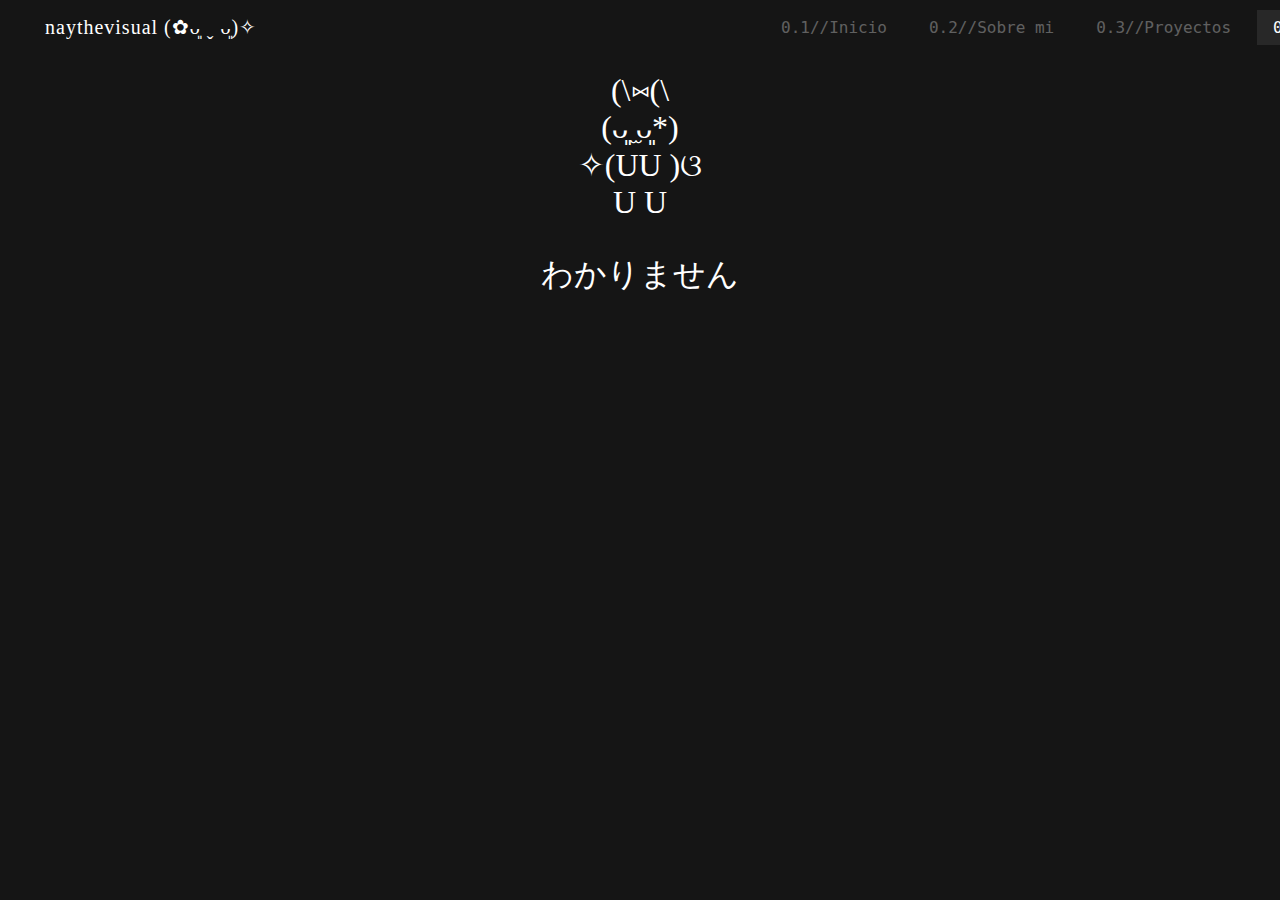
==== Contacto.html @ f7f5b7b3 "añadido contacto" ====
<!DOCTYPE html>
<html lang="es">
<head>
    <meta charset="UTF-8">
    <meta name="viewport" content="width=device-width, initial-scale=1.0">
    <title>Proyectos</title>
    <link rel="stylesheet" href="styles.css">
    <link rel="stylesheet" href="navbar.css">
</head>
<body>
    <!-- Incluir el encabezado de la página -->
    <header></header>

    
        <div class="contenedor-proyectos">
            <p class="proyectos">
                (\⑅(\   
            </p>

            <p class="xd">
                (ᴗ͈  ̫ᴗ͈*)        
            </p>   

            <p class="xdd">
                ✧(UU   )ଓ 
            </p>

            <p class="xddd">
                U U     
            </p>


            <p class="tamos">
                わかりません
            </p>
            

        </div>
        
    

    <!-- Incluir el pie de página -->
    <footer></footer>

    <!-- Incluir el script para cargar el navbar -->
    <script src="navbar.js"></script>
    <script src="footer.js"></script>
</body>
</html>
---- styles.css ----
body {

    font-family: "Roboto"; 
    font-size: 32px;
    font-style: normal;
    margin: 0px;
    background-color: #151515;
    color: #fff;
}


.contenedor1 {
    width: 700px;
    display: inline-block;
    margin-left: 40px;
    margin-top: 0px;
    margin-bottom: 0px;
    
}

.titulo-perfil {
    font-family: "Gilda Display", serif;
    font-weight: 400;
    font-style: normal;
    font-size: 60px;
    padding-left: 25px;
    width: 500px;
    padding-top: 0px;
    padding-right: 0px;
    padding-bottom: 0px;
    margin-top: 0px;
    margin-bottom: 0px;
    
}

.descripcion-perfil {
    font-family: "Roboto", sans-serif;
    font-weight: 300;
    font-style: normal;
    font-size: 16px;
    width: 600px;
    padding-left: 25px;
    line-height : 25px;
}

.vl {
    border-left: 1px solid #151515;
    position: absolute;
    left: 53%;
    top: 200px;
    display: flex;
    width: 5px;
    height: 389px;
    padding-bottom: 0px;
    flex-direction: column;
    justify-content: center;
    align-items: center;
   
}

.contenedor-soft-general {
    width: 600px;
    margin-left: 20px;
    padding-top: 20px;
}

.contenedor-softwares1 {
    flex-shrink: 0;
    display: flex;
    width: 500px;
    gap: 10px;
}

.Photoshop {
    font-family: "Roboto Mono";
    font-size: 16px;
    display: flex;
    padding: 6px 21px;
    justify-content: center;
    align-items: center;
    gap: 37px;
    border-radius: 35px;
    border: 1px solid;
    display: inline;
}

.Illustrator {
    font-family: "Roboto Mono";
    font-size: 16px;
    display: flex;
    padding: 6px 21px;
    justify-content: center;
    align-items: center;
    gap: 37px;
    border-radius: 35px;
    border: 1px solid;
    display: inline;
}

.AfterEffects {
    font-family: "Roboto Mono";
    font-size: 16px;
    display: flex;
    padding: 6px 21px;
    justify-content: center;
    align-items: center;
    gap: 37px;
    border-radius: 35px;
    border: 1px solid;
    display: inline;
}

.VisualStudioCode {
    font-family: "Roboto Mono";
    font-size: 16px;
    display: flex;
    padding: 6px 21px;
    justify-content: center;
    align-items: center;
    gap: 37px;
    border-radius: 35px;
    border: 1px solid;
    display: inline;
}

.contenedor-softwares2 {
    flex-shrink: 0;
    display: flex;
    width: 500px;
    gap: 10px;

}

.TouchDesigner {
    font-family: "Roboto Mono";
    font-size: 16px;
    display: flex;
    padding: 6px 21px;
    justify-content: center;
    align-items: center;
    gap: 37px;
    border-radius: 35px;
    border: 1px solid;
    display: inline;
}

.InDesign {
    font-family: "Roboto Mono";
    font-size: 16px;
    display: flex;
    padding: 6px 21px;
    justify-content: center;
    align-items: center;
    gap: 37px;
    border-radius: 35px;
    border: 1px solid;
    display: inline;
}

.Figma {
    font-family: "Roboto Mono";
    font-size: 16px;
    display: flex;
    padding: 6px 21px;
    justify-content: center;
    align-items: center;
    gap: 37px;
    border-radius: 35px;
    border: 1px solid;
    display: inline;
}

.NOMBRE {
    font-family: "Roboto", sans-serif;
    font-weight: 400;
    font-style: normal;
    font-size: 18px;
    display: inline-block;
    text-decoration-line: underline;
    text-underline-offset: 5px;
    margin-bottom: 0px;
    
}

.contenedor2 {
    width: 500px;
    display: inline-block;
    margin-left: 70px;
    margin-top: 80px;
    margin-left: 65px;
}

.Nayareth {
    font-family: "Roboto", sans-serif;
    font-weight: 300;
    font-style: normal;
    font-size: 16px;
}

.correo {
    font-family: "Roboto", sans-serif;
    font-weight: 300;
    font-style: normal;
    font-size: 16px;
}

.EDUCACION {
    font-family: "Roboto", sans-serif;
    font-weight: 400;
    font-style: normal;
    font-size: 18px;
    display: block;
    text-decoration-line: underline;  
    text-underline-offset: 5px;
    margin-bottom: 0px;
    margin-top: 30px;
}

.contenedor-año1 {
    width: 500px;
    display: inline-block;
    margin-top: 10px;
}


.año1 {
    font-family: "Roboto", sans-serif;
    font-weight: 400;
    font-style: normal;
    font-size: 16px;
    display: inline;
}

.UDP {
    font-family: "Roboto", sans-serif;
    font-weight: 300;
    font-style: normal;
    font-size: 16px; 
    display: inline;
    padding-inline-start: 68px;

}

.año2 {
    font-family: "Roboto", sans-serif;
    font-weight: 400;
    font-style: normal;
    font-size: 16px;
    display: inline;  
}

.HKBU {
    font-family: "Roboto", sans-serif;
    font-weight: 300;
    font-style: normal;
    font-size: 16px; 
    display: inline;
    padding-inline-start: 69px;

}

.contenedror-año2 {
    width: 500px;
    display: inline-block;
}

.IDIOMAS {
    font-family: "Roboto", sans-serif;
    font-weight: 400;
    font-style: normal;
    font-size: 18px;
    display: inline-block;
    text-decoration-line: underline;
    text-underline-offset: 5px;
    margin-bottom: 0px;
    margin-top: 30px;

}

.contenedor-español {
    width: 500px;
    display: inline-block;
    margin-top: 10px;

}

.español {
    font-family: "Roboto", sans-serif;
    font-weight: 400;
    font-style: normal;
    font-size: 16px;
    display: inline;
}

.nativo {
    font-family: "Roboto", sans-serif;
    font-weight: 300;
    font-style: normal;
    font-size: 16px; 
    display: inline;
    padding-inline-start: 44px;
}

.contenedor-ingles {
    width: 500px;
    display: inline-block;
}

.ingles {
    font-family: "Roboto", sans-serif;
    font-weight: 400;
    font-style: normal;
    font-size: 16px;
    display: inline; 
}

.ielts {
    font-family: "Roboto", sans-serif;
    font-weight: 300;
    font-style: normal;
    font-size: 16px; 
    display: inline;
    padding-inline-start: 60px;

}

.EXPERIENCIA {
    font-family: "Roboto", sans-serif;
    font-weight: 400;
    font-style: normal;
    font-size: 18px;
    display: inline-block;
    text-decoration-line: underline;
    text-underline-offset: 5px;
    margin-bottom: 0px;
    margin-top: 30px;
}

.contenedor-teatro {
    width: 500px;
    display: inline-block;
    margin-top: 10px;

}

.año-teatro {
    font-family: "Roboto", sans-serif;
    font-weight: 400;
    font-style: normal;
    font-size: 16px;
    display: inline; 
}

.teatro {
    font-family: "Roboto", sans-serif;
    font-weight: 300;
    font-style: normal;
    font-size: 16px; 
    display: inline;
    padding-inline-start: 69px;

}

.contenedor-patrimonio {
    width: 550px;
    display: inline-block;
    align-items: baseline;
    display: flex;

}

.año-practica {
    font-family: "Roboto", sans-serif;
    font-weight: 400;
    font-style: normal;
    font-size: 16px;
    margin-right: 7px;
}

.practica {
    font-family: "Roboto", sans-serif;
    font-weight: 300;
    font-style: normal;
    font-size: 16px; 
    box-sizing: border-box;
    padding-left: 72px;
    width: 380px;
    line-height : 25px;
}

.footer {
    font-family: "Roboto Mono";
    font-size: 13px;
    font-style: normal;
    font-weight: 400;
    line-height: normal;

    display: flex;
    padding-top: 40px;
    padding-bottom: 10px;
    padding-left: 0px;
    padding-right: 0px;
    flex-direction: column;
    align-items: center;
}

.footer-fila1 {
    margin: 10px;
}

.footer-fila2 {
    margin: 10px;
}
.contenedor-inicio {
    display: flex;
    padding-top: 40px;
    padding-bottom: 10px;
    padding-left: 0px;
    padding-right: 0px;
    flex-direction: column;
    align-items: center;
}

img {
    display: block;
    margin: 0 auto; /* Centrar la imagen horizontalmente */
    max-width: 84%; /* Ajustar la imagen al ancho del contenedor */
    height: auto; /* Mantener la proporción de aspecto */
}

.scroll1 {
    font-family: "Roboto";
    font-size: 20px;
    font-style: normal;
    font-weight: 200;
    line-height: normal;
}

.contenedor-proyectos {
    display: flex;
    padding-top: 40px;
    padding-bottom: 10px;
    padding-left: 0px;
    padding-right: 0px;
    flex-direction: column;
    align-items: center;
}

.proyectos {
    margin-bottom: 0px;
}

.xd {
    margin: 0px;
}

.xdd {
    margin: 0px;

}

.xddd {
    margin: 0px;
    margin-top: 0px;
}
---- navbar.css ----
.navbar {
    background-color: #151515;
    color: #fff;
    display: flex;
    align-items: center;
    padding-left: 45px; 
    margin: 0px;
    position: fixed;
    top: 0;
    width: 100%;       
}

.navbar-title {

    font-size: 20px;
    font-weight: 500;
    line-height: normal;
    letter-spacing: 1px;
    margin-top: 15px;
    margin-bottom: 15px;
}

.nav-links {
    list-style-type: none;
    display: flex;
    align-items: center;
    gap: 0px;
    flex-shrink: 0;
    position: absolute;
    padding-left: 690px;
    width: 1720px;
    margin-left: 30px;
    gap: 10px;
}

  
.nav-links li {
    margin-right: 0px;
    margin-left: 0px;
    align-items: center;
    display: flex;

}
  
  
.nav-links li a {
    text-decoration: none;
    font-family: "Roboto Mono", monospace;
    font-size: 16px;
    display: flex;
    align-items: flex-start;
    color: #D0D0D0;
    opacity: 40%;
    padding: 8px 16px;

}

.nav-links li a.active {
    background-color: #282828;
    padding: 8px 16px;
    color: #fff;
    opacity: 100%;
}

.nav-links li a:hover {
    color: #fff;
    opacity: 100%;
}
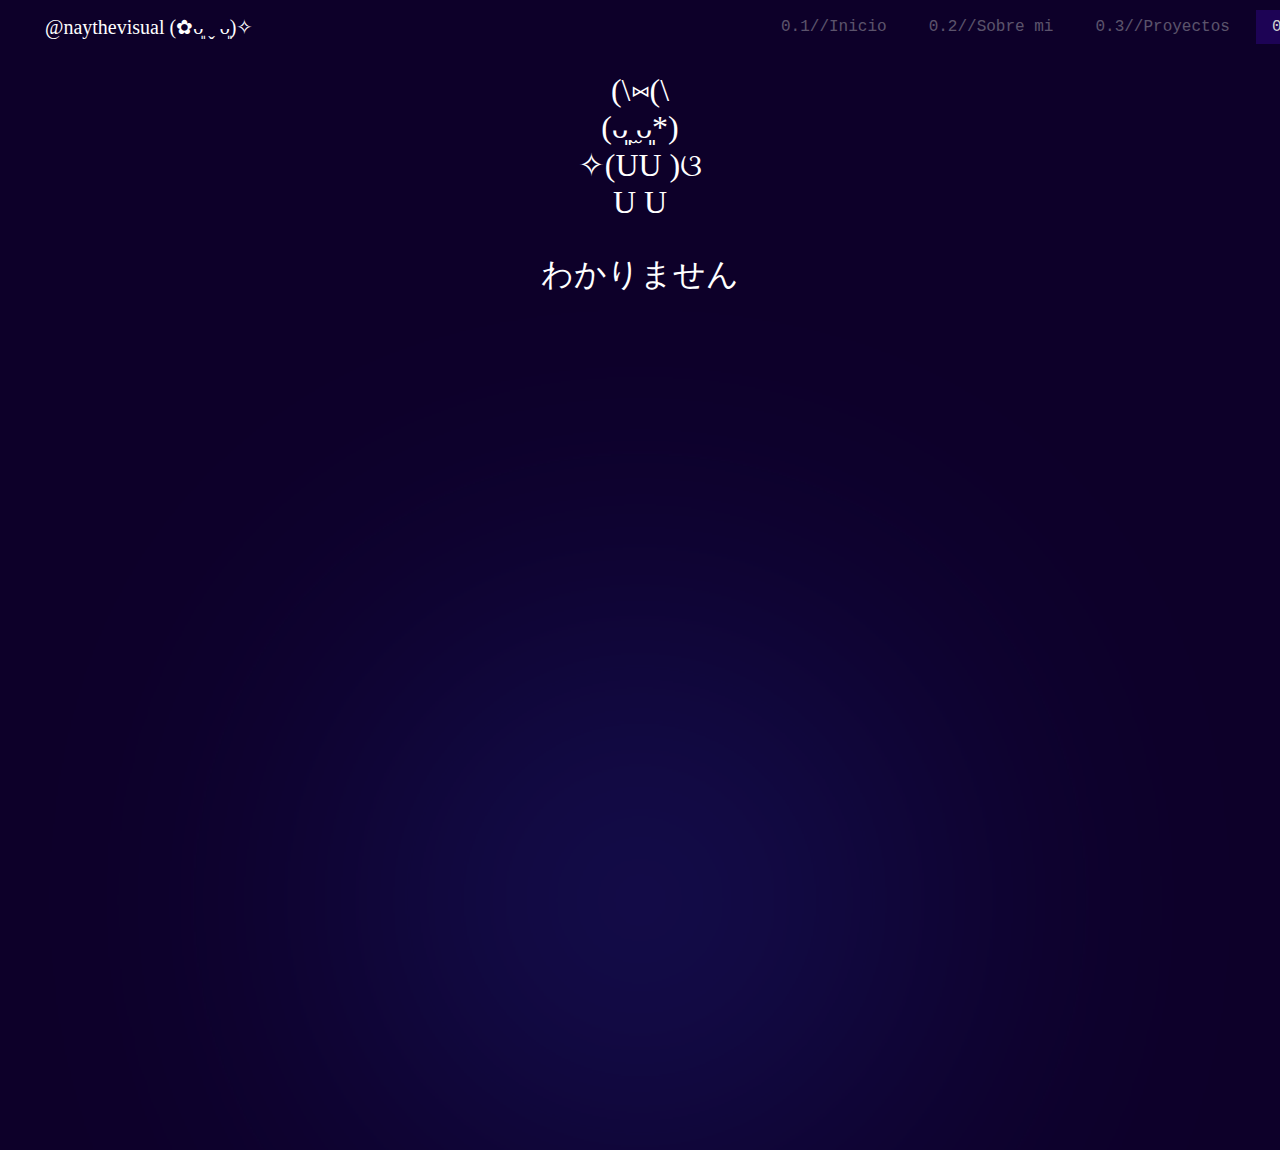
==== commit 4602508f: "agregué el css del cursor al contacto" ====
--- a/Contacto.html
+++ b/Contacto.html
@@ -6,10 +6,13 @@
     <title>Proyectos</title>
     <link rel="stylesheet" href="styles.css">
     <link rel="stylesheet" href="navbar.css">
+    <link rel="stylesheet" href="cursor.css">
+
 </head>
 <body>
     <!-- Incluir el encabezado de la página -->
     <header></header>
+        <div id="blob"></div>
 
     
         <div class="contenedor-proyectos">
--- a/styles.css
+++ b/styles.css
@@ -4,38 +4,41 @@
     font-size: 32px;
     font-style: normal;
     margin: 0px;
-    background-color: #151515;
+    background-color: #0D0029;
     color: #fff;
-}
-
+    z-index: 3;
+}
+/* 151515 fondo y navbar en escala de grises y 0D0029 para color */
 
 .contenedor1 {
     width: 700px;
     display: inline-block;
     margin-left: 40px;
-    margin-top: 0px;
-    margin-bottom: 0px;
-    
+    padding-top: 300px;
+    margin-bottom: 0px;
+    z-index: 3;
+
 }
 
 .titulo-perfil {
-    font-family: "Gilda Display", serif;
+    font-family: "Gloock", serif;
     font-weight: 400;
     font-style: normal;
-    font-size: 60px;
+    font-size: 55px;
     padding-left: 25px;
-    width: 500px;
+    width: 530px;
     padding-top: 0px;
     padding-right: 0px;
     padding-bottom: 0px;
     margin-top: 0px;
     margin-bottom: 0px;
-    
-}
+    letter-spacing: 3px;
+}
+
 
 .descripcion-perfil {
     font-family: "Roboto", sans-serif;
-    font-weight: 300;
+    font-weight: 200;
     font-style: normal;
     font-size: 16px;
     width: 600px;
@@ -44,13 +47,13 @@
 }
 
 .vl {
-    border-left: 1px solid #151515;
+    border-left: 0.5px solid #fff;
     position: absolute;
     left: 53%;
-    top: 200px;
-    display: flex;
+    top: 300px;
+    display: inline-flex;
     width: 5px;
-    height: 389px;
+    height: 390px;
     padding-bottom: 0px;
     flex-direction: column;
     justify-content: center;
@@ -61,7 +64,7 @@
 .contenedor-soft-general {
     width: 600px;
     margin-left: 20px;
-    padding-top: 20px;
+    padding-top: 10px;
 }
 
 .contenedor-softwares1 {
@@ -73,54 +76,62 @@
 
 .Photoshop {
     font-family: "Roboto Mono";
-    font-size: 16px;
-    display: flex;
-    padding: 6px 21px;
-    justify-content: center;
-    align-items: center;
-    gap: 37px;
-    border-radius: 35px;
-    border: 1px solid;
-    display: inline;
+    font-size: 14px;
+    display: flex;
+    padding: 6px 21px;
+    justify-content: center;
+    align-items: center;
+    gap: 37px;
+    border-radius: 35px;
+    border: 1px solid;
+    display: inline;
+    font-weight: 300;
+
 }
 
 .Illustrator {
     font-family: "Roboto Mono";
-    font-size: 16px;
-    display: flex;
-    padding: 6px 21px;
-    justify-content: center;
-    align-items: center;
-    gap: 37px;
-    border-radius: 35px;
-    border: 1px solid;
-    display: inline;
+    font-size: 14px;
+    display: flex;
+    padding: 6px 21px;
+    justify-content: center;
+    align-items: center;
+    gap: 37px;
+    border-radius: 35px;
+    border: 1px solid;
+    display: inline;
+    font-weight: 300;
+
 }
 
 .AfterEffects {
     font-family: "Roboto Mono";
-    font-size: 16px;
-    display: flex;
-    padding: 6px 21px;
-    justify-content: center;
-    align-items: center;
-    gap: 37px;
-    border-radius: 35px;
-    border: 1px solid;
-    display: inline;
+    font-size: 14px;
+    display: flex;
+    padding: 6px 21px;
+    justify-content: center;
+    align-items: center;
+    gap: 37px;
+    border-radius: 35px;
+    border: 1px solid;
+    display: inline;
+    font-weight: 300;
+
 }
 
 .VisualStudioCode {
     font-family: "Roboto Mono";
-    font-size: 16px;
-    display: flex;
-    padding: 6px 21px;
-    justify-content: center;
-    align-items: center;
-    gap: 37px;
-    border-radius: 35px;
-    border: 1px solid;
-    display: inline;
+    font-size: 14px;
+    display: flex;
+    padding: 6px 21px;
+    justify-content: center;
+    align-items: center;
+    gap: 37px;
+    border-radius: 35px;
+    border: 1px solid;
+    display: inline;
+    font-weight: 300;
+
 }
 
 .contenedor-softwares2 {
@@ -128,53 +139,59 @@
     display: flex;
     width: 500px;
     gap: 10px;
-
+    margin-top: 0px;
 }
 
 .TouchDesigner {
     font-family: "Roboto Mono";
-    font-size: 16px;
-    display: flex;
-    padding: 6px 21px;
-    justify-content: center;
-    align-items: center;
-    gap: 37px;
-    border-radius: 35px;
-    border: 1px solid;
-    display: inline;
+    font-size: 14px;
+    display: flex;
+    padding: 6px 21px;
+    justify-content: center;
+    align-items: center;
+    gap: 37px;
+    border-radius: 35px;
+    border: 1px solid;
+    display: inline;
+    font-weight: 300;
+
 }
 
 .InDesign {
     font-family: "Roboto Mono";
-    font-size: 16px;
-    display: flex;
-    padding: 6px 21px;
-    justify-content: center;
-    align-items: center;
-    gap: 37px;
-    border-radius: 35px;
-    border: 1px solid;
-    display: inline;
+    font-size: 14px;
+    display: flex;
+    padding: 6px 21px;
+    justify-content: center;
+    align-items: center;
+    gap: 37px;
+    border-radius: 35px;
+    border: 1px solid;
+    display: inline;
+    font-weight: 300;
+
 }
 
 .Figma {
     font-family: "Roboto Mono";
-    font-size: 16px;
-    display: flex;
-    padding: 6px 21px;
-    justify-content: center;
-    align-items: center;
-    gap: 37px;
-    border-radius: 35px;
-    border: 1px solid;
-    display: inline;
+    font-size: 14px;
+    display: flex;
+    padding: 6px 21px;
+    justify-content: center;
+    align-items: center;
+    gap: 37px;
+    border-radius: 35px;
+    border: 1px solid;
+    display: inline;
+    font-weight: 300;
+
 }
 
 .NOMBRE {
     font-family: "Roboto", sans-serif;
-    font-weight: 400;
-    font-style: normal;
-    font-size: 18px;
+    font-weight: 300;
+    font-style: normal;
+    font-size: 16px;
     display: inline-block;
     text-decoration-line: underline;
     text-underline-offset: 5px;
@@ -186,178 +203,169 @@
     width: 500px;
     display: inline-block;
     margin-left: 70px;
-    margin-top: 80px;
+    margin-top: 290px;
     margin-left: 65px;
+    vertical-align: top;
 }
 
 .Nayareth {
     font-family: "Roboto", sans-serif;
-    font-weight: 300;
-    font-style: normal;
-    font-size: 16px;
+    font-weight: 200;
+    font-style: normal;
+    font-size: 16px;
+    margin-top: 10px;
+    margin-bottom: 0px;
 }
 
 .correo {
     font-family: "Roboto", sans-serif;
-    font-weight: 300;
-    font-style: normal;
-    font-size: 16px;
+    font-weight: 200;
+    font-style: normal;
+    font-size: 16px;
+    margin-top: 10px;
+    margin-bottom: 0px;
 }
 
 .EDUCACION {
     font-family: "Roboto", sans-serif;
-    font-weight: 400;
-    font-style: normal;
-    font-size: 18px;
+    font-weight: 300;
+    font-style: normal;
+    font-size: 16px;
     display: block;
     text-decoration-line: underline;  
     text-underline-offset: 5px;
     margin-bottom: 0px;
-    margin-top: 30px;
+    margin-top: 20px;
 }
 
 .contenedor-año1 {
+    display: inline-block;
+    align-items: baseline;
+    display: flex;
+    margin-top: 6px;
+    margin-bottom: 6px;
+    height: 30px;
+}
+
+
+.año1 {
+    font-family: "Roboto", sans-serif;
+    font-weight: 300;
+    font-style: normal;
+    font-size: 16px;
+    display: inline;
+}
+
+.UDP {
+    font-family: "Roboto", sans-serif;
+    font-weight: 200;
+    font-style: normal;
+    font-size: 16px; 
+    display: inline;
+    padding-inline-start: 75px;
+
+}
+
+.contenedror-año2 {
+    display: inline-block;
+    align-items: baseline;
+    display: flex;
+    margin-top: 0px;
+    margin-bottom: 0px;
+    height: 30px;
+    
+}
+
+.año2 {
+    font-family: "Roboto", sans-serif;
+    font-weight: 300;
+    font-style: normal;
+    font-size: 16px;
+    display: inline;  
+    margin-top: 10px;
+    margin: 0px;
+
+}
+
+.HKBU {
+    font-family: "Roboto", sans-serif;
+    font-weight: 200;
+    font-style: normal;
+    font-size: 16px; 
+    display: inline;
+    padding-inline-start: 67px;
+
+}
+
+.contenedor-año3 {
     width: 500px;
     display: inline-block;
+    align-items: baseline;
+    display: flex;
+    margin-top: 0px;
+    margin-bottom: 0px;
+    height: 30px;
+    
+}
+
+.año3 {
+    font-family: "Roboto", sans-serif;
+    font-weight: 300;
+    font-style: normal;
+    font-size: 16px;
+    margin: 0px;
     margin-top: 10px;
 }
 
-
-.año1 {
-    font-family: "Roboto", sans-serif;
-    font-weight: 400;
-    font-style: normal;
-    font-size: 16px;
-    display: inline;
-}
-
-.UDP {
-    font-family: "Roboto", sans-serif;
-    font-weight: 300;
+.excelia {
+    font-family: "Roboto", sans-serif;
+    font-weight: 200;
     font-style: normal;
     font-size: 16px; 
-    display: inline;
-    padding-inline-start: 68px;
-
-}
-
-.año2 {
-    font-family: "Roboto", sans-serif;
-    font-weight: 400;
-    font-style: normal;
-    font-size: 16px;
-    display: inline;  
-}
-
-.HKBU {
-    font-family: "Roboto", sans-serif;
-    font-weight: 300;
-    font-style: normal;
-    font-size: 16px; 
-    display: inline;
-    padding-inline-start: 69px;
-
-}
-
-.contenedror-año2 {
-    width: 500px;
-    display: inline-block;
-}
-
-.IDIOMAS {
-    font-family: "Roboto", sans-serif;
-    font-weight: 400;
-    font-style: normal;
-    font-size: 18px;
+    box-sizing: border-box;
+    padding-left: 76px;
+    width: 380px;
+    line-height : 26px;
+    margin: 0px;
+}
+
+
+.EXPERIENCIA {
+    font-family: "Roboto", sans-serif;
+    font-weight: 300;
+    font-style: normal;
+    font-size: 16px;
     display: inline-block;
     text-decoration-line: underline;
     text-underline-offset: 5px;
     margin-bottom: 0px;
-    margin-top: 30px;
-
-}
-
-.contenedor-español {
-    width: 500px;
-    display: inline-block;
-    margin-top: 10px;
-
-}
-
-.español {
-    font-family: "Roboto", sans-serif;
-    font-weight: 400;
-    font-style: normal;
-    font-size: 16px;
-    display: inline;
-}
-
-.nativo {
-    font-family: "Roboto", sans-serif;
-    font-weight: 300;
+    margin-top: 20px;
+}
+
+.contenedor-teatro {
+    display: inline-block;
+    align-items: baseline;
+    display: flex;
+    margin-top: 0px;
+    margin-bottom: 0px;
+    height: 30px;
+}
+
+.año-teatro {
+    font-family: "Roboto", sans-serif;
+    font-weight: 300;
+    font-style: normal;
+    font-size: 16px;
+    display: inline;
+}
+
+.teatro {
+    font-family: "Roboto", sans-serif;
+    font-weight: 200;
     font-style: normal;
     font-size: 16px; 
     display: inline;
-    padding-inline-start: 44px;
-}
-
-.contenedor-ingles {
-    width: 500px;
-    display: inline-block;
-}
-
-.ingles {
-    font-family: "Roboto", sans-serif;
-    font-weight: 400;
-    font-style: normal;
-    font-size: 16px;
-    display: inline; 
-}
-
-.ielts {
-    font-family: "Roboto", sans-serif;
-    font-weight: 300;
-    font-style: normal;
-    font-size: 16px; 
-    display: inline;
-    padding-inline-start: 60px;
-
-}
-
-.EXPERIENCIA {
-    font-family: "Roboto", sans-serif;
-    font-weight: 400;
-    font-style: normal;
-    font-size: 18px;
-    display: inline-block;
-    text-decoration-line: underline;
-    text-underline-offset: 5px;
-    margin-bottom: 0px;
-    margin-top: 30px;
-}
-
-.contenedor-teatro {
-    width: 500px;
-    display: inline-block;
-    margin-top: 10px;
-
-}
-
-.año-teatro {
-    font-family: "Roboto", sans-serif;
-    font-weight: 400;
-    font-style: normal;
-    font-size: 16px;
-    display: inline; 
-}
-
-.teatro {
-    font-family: "Roboto", sans-serif;
-    font-weight: 300;
-    font-style: normal;
-    font-size: 16px; 
-    display: inline;
-    padding-inline-start: 69px;
+    padding-inline-start: 75px;
 
 }
 
@@ -371,7 +379,7 @@
 
 .año-practica {
     font-family: "Roboto", sans-serif;
-    font-weight: 400;
+    font-weight: 300;
     font-style: normal;
     font-size: 16px;
     margin-right: 7px;
@@ -379,11 +387,11 @@
 
 .practica {
     font-family: "Roboto", sans-serif;
-    font-weight: 300;
+    font-weight: 200;
     font-style: normal;
     font-size: 16px; 
     box-sizing: border-box;
-    padding-left: 72px;
+    padding-left: 68px;
     width: 380px;
     line-height : 25px;
 }
@@ -395,6 +403,23 @@
     font-weight: 400;
     line-height: normal;
 
+    display: flex;
+    padding-top: 80px;
+    padding-bottom: 20px;
+    padding-left: 0px;
+    padding-right: 0px;
+    flex-direction: column;
+    align-items: center;
+}
+
+.footer-fila1 {
+    margin: 10px;
+}
+
+.footer-fila2 {
+    margin: 10px;
+}
+.contenedor-inicio {
     display: flex;
     padding-top: 40px;
     padding-bottom: 10px;
@@ -404,14 +429,49 @@
     align-items: center;
 }
 
-.footer-fila1 {
-    margin: 10px;
-}
-
-.footer-fila2 {
-    margin: 10px;
-}
-.contenedor-inicio {
+.imagen1 {
+    display: inline-block;
+    margin: 0 auto; /* Centrar la imagen horizontalmente */
+    max-width: 84%; /* Ajustar la imagen al ancho del contenedor */
+    height: 716px; 
+    z-index: 3;
+
+}
+
+.contenedor-scroll {
+    display: inline-block;
+    justify-content: center;
+    align-items: center;
+    margin-top: 0px;
+    z-index: 3;
+
+}
+
+.flecha {
+    width: 19px;
+    height: 14px;
+    flex-shrink: 0;
+    display: inline;
+    justify-content: center;
+    align-items: center;
+    margin: 0px;
+
+}
+
+.scroll1 {
+    font-family: "Roboto";
+    font-size: 20px;
+    font-style: normal;
+    font-weight: 200;
+    line-height: normal;
+    letter-spacing: 1px;
+    display: inline;
+    align-items: center;
+
+
+}
+
+.contenedor-proyectos {
     display: flex;
     padding-top: 40px;
     padding-bottom: 10px;
@@ -421,45 +481,105 @@
     align-items: center;
 }
 
-img {
-    display: block;
-    margin: 0 auto; /* Centrar la imagen horizontalmente */
-    max-width: 84%; /* Ajustar la imagen al ancho del contenedor */
-    height: auto; /* Mantener la proporción de aspecto */
-}
-
-.scroll1 {
-    font-family: "Roboto";
-    font-size: 20px;
-    font-style: normal;
-    font-weight: 200;
-    line-height: normal;
-}
-
-.contenedor-proyectos {
-    display: flex;
-    padding-top: 40px;
-    padding-bottom: 10px;
+.proyectos {
+    margin-bottom: 0px;
+}
+
+.xd {
+    margin: 0px;
+}
+
+.xdd {
+    margin: 0px;
+
+}
+
+.xddd {
+    margin: 0px;
+    margin-top: 0px;
+}
+
+.contenedor-inicio2 {
+    width: 1000px;
+    display: inline-flex;
+    margin-left: 0px;
+    margin-top: 0px;
+    margin-bottom: 0px;
+    height: 500px;
+    
+}
+
+.imagen2 {
+    display: inline-block;
+    margin-left: 40px;
+    margin-bottom: 0px;
+    width: 800px;
+    height: 716px;
+    margin-top: 100px;
+}
+
+.contenedor-inicio-parrafo {
+    display: inline-block;
+    margin-left: 0px;
+    margin-top: 0px;
+    margin-bottom: 0px;
+    height: 800px;
+    margin-bottom: 0px;
+    margin-top: 100px;
+}
+
+.inicio-parrafo {
+    font-family: "Roboto", sans-serif;
+    font-weight: 300;
+    font-style: normal;
+    font-size: 16px;
     padding-left: 0px;
-    padding-right: 0px;
-    flex-direction: column;
-    align-items: center;
-}
-
-.proyectos {
-    margin-bottom: 0px;
-}
-
-.xd {
-    margin: 0px;
-}
-
-.xdd {
-    margin: 0px;
-
-}
-
-.xddd {
-    margin: 0px;
-    margin-top: 0px;
-}+    line-height : 25px;
+    display: inline-block;
+    vertical-align: bottom;
+    width: 500px;
+    margin-top: 400px;
+    margin-left: 0px;
+    margin-bottom: 0px;
+}
+
+.segundaparte-parrafo {
+    font-family: "Roboto", sans-serif;
+    font-weight: 300;
+    font-style: normal;
+    font-size: 16px;
+    line-height : 25px;
+
+}
+
+.inicio-click {
+    display: inline-block;
+    align-items: center;
+    margin-top: 0px;
+    height: 40px;
+    height: auto;
+}
+
+.clicl-proyectos {
+    font-family: "Roboto Mono";
+    font-size: 16px;
+    justify-content: center;
+    align-items: center;
+    display: inline;
+}
+
+.flecha22 {
+    margin-top: 5px;
+    display: inline;
+    padding-top: 30px;
+}
+
+.flecha2 {
+    width: 19px;
+    height: 14px;
+    flex-shrink: 0;
+    display: inline;
+    vertical-align: baseline;  
+}  /* no baja, DUDA */ 
+
+
--- a/navbar.css
+++ b/navbar.css
@@ -1,5 +1,5 @@
 .navbar {
-    background-color: #151515;
+    background-color: #0D0029;
     color: #fff;
     display: flex;
     align-items: center;
@@ -7,7 +7,8 @@
     margin: 0px;
     position: fixed;
     top: 0;
-    width: 100%;       
+    width: 100%;  
+    z-index: 4;     
 }
 
 .navbar-title {
@@ -15,7 +16,6 @@
     font-size: 20px;
     font-weight: 500;
     line-height: normal;
-    letter-spacing: 1px;
     margin-top: 15px;
     margin-bottom: 15px;
 }
@@ -56,9 +56,8 @@
 }
 
 .nav-links li a.active {
-    background-color: #282828;
+    background-color: #1D0355;
     padding: 8px 16px;
-    color: #fff;
     opacity: 100%;
 }
 
--- a/cursor.css
+++ b/cursor.css
@@ -0,0 +1,16 @@
+#blob {
+    background-color: #3752FB;
+    height: 500px;
+    aspect-ratio: 1;
+    position: absolute;
+    left: 50%;
+    top: 100%;
+    translate: -50% -50%;
+    border-radius: 50%;
+    filter: blur(200px);
+    opacity: 25%;
+    z-index: -1;
+
+    
+}
+
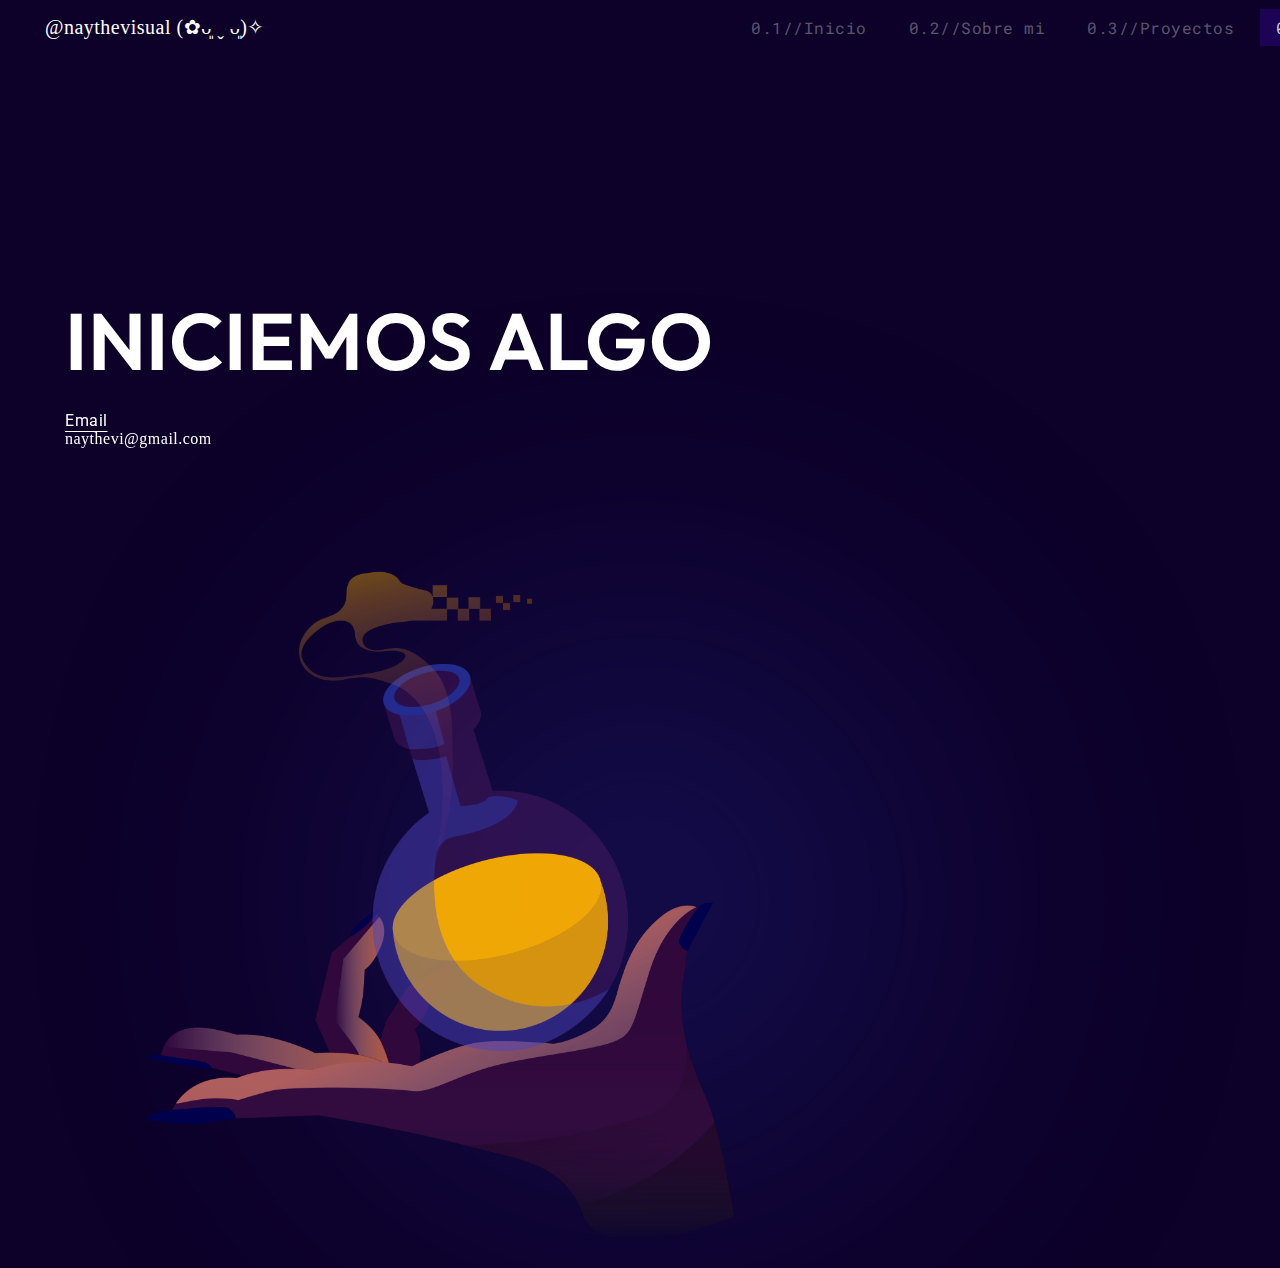
==== commit 7a9506f0: "pagina contacto iniciada" ====
--- a/Contacto.html
+++ b/Contacto.html
@@ -3,7 +3,35 @@
 <head>
     <meta charset="UTF-8">
     <meta name="viewport" content="width=device-width, initial-scale=1.0">
-    <title>Proyectos</title>
+    <title>naythevi</title>
+
+    <link rel="preconnect" href="https://fonts.googleapis.com">
+    <link rel="preconnect" href="https://fonts.gstatic.com" crossorigin>
+    <link href="https://fonts.googleapis.com/css2?family=Roboto:ital,wght@0,400;0,500;0,700;0,900;1,400;1,500;1,700;1,900&display=swap" rel="stylesheet">
+
+    <meta name="description" content="">
+    <meta name="viewport" content="width=device-width, initial-scale=1">
+
+    <link rel="preconnect" href="https://fonts.googleapis.com">
+    <link rel="preconnect" href="https://fonts.gstatic.com" crossorigin>
+    <link href="https://fonts.googleapis.com/css2?family=Gilda+Display&display=swap" rel="stylesheet">
+
+    <link rel="preconnect" href="https://fonts.googleapis.com">
+    <link rel="preconnect" href="https://fonts.gstatic.com" crossorigin>
+    <link href="https://fonts.googleapis.com/css2?family=Roboto:ital,wght@0,100;0,300;0,400;0,500;0,700;0,900;1,100;1,300;1,400;1,500;1,700;1,900&display=swap" rel="stylesheet">
+
+    <link rel="preconnect" href="https://fonts.googleapis.com">
+    <link rel="preconnect" href="https://fonts.gstatic.com" crossorigin>
+    <link href="https://fonts.googleapis.com/css2?family=Roboto+Mono:ital,wght@0,100..700;1,100..700&display=swap" rel="stylesheet">
+
+    <link rel="preconnect" href="https://fonts.googleapis.com">
+    <link rel="preconnect" href="https://fonts.gstatic.com" crossorigin>
+    <link href="https://fonts.googleapis.com/css2?family=Gloock&display=swap" rel="stylesheet">
+
+    <link rel="preconnect" href="https://fonts.googleapis.com">
+    <link rel="preconnect" href="https://fonts.gstatic.com" crossorigin>
+    <link href="https://fonts.googleapis.com/css2?family=Outfit:wght@100..900&display=swap" rel="stylesheet">
+      
     <link rel="stylesheet" href="styles.css">
     <link rel="stylesheet" href="navbar.css">
     <link rel="stylesheet" href="cursor.css">
@@ -13,29 +41,32 @@
     <!-- Incluir el encabezado de la página -->
     <header></header>
         <div id="blob"></div>
+        <div class="contenedor-contacto">
+            <div class="contenedor-texto-contacto">
+                <div class="titulo-contacto">
+                    INICIEMOS ALGO
+                </div>
+                <div class="contenedor-links-contacto">
+                    <div class="email-contacto">
+                        Email
+                    </div>
 
+                    <div class="correo-contacto">
+                        naythevi@gmail.com
+                    </div>
+
+                </div>
+                
     
-        <div class="contenedor-proyectos">
-            <p class="proyectos">
-                (\⑅(\   
-            </p>
+            </div>
 
-            <p class="xd">
-                (ᴗ͈  ̫ᴗ͈*)        
-            </p>   
+            <img class="imagen3" src="Imagenes/Contacto.png" alt="imagen3">
 
-            <p class="xdd">
-                ✧(UU   )ଓ 
-            </p>
+        </div>
+        
+    
+        
 
-            <p class="xddd">
-                U U     
-            </p>
-
-
-            <p class="tamos">
-                わかりません
-            </p>
             
 
         </div>
@@ -48,5 +79,7 @@
     <!-- Incluir el script para cargar el navbar -->
     <script src="navbar.js"></script>
     <script src="footer.js"></script>
+    <script src="cursor.js"></script>
+
 </body>
 </html>--- a/styles.css
+++ b/styles.css
@@ -1,14 +1,21 @@
+
 body {
-
-    font-family: "Roboto"; 
-    font-size: 32px;
-    font-style: normal;
     margin: 0px;
     background-color: #0D0029;
     color: #fff;
     z-index: 3;
+    cursor: url(Imagenes/cursor.png), auto;
+    letter-spacing: 0.5px;
+
+
 }
 /* 151515 fondo y navbar en escala de grises y 0D0029 para color */
+
+::selection{
+    background-color: #3600AA;
+    color: #fff;
+    opacity: 30%;
+}
 
 .contenedor1 {
     width: 700px;
@@ -32,18 +39,19 @@
     padding-bottom: 0px;
     margin-top: 0px;
     margin-bottom: 0px;
-    letter-spacing: 3px;
+    letter-spacing: 4px;
 }
 
 
 .descripcion-perfil {
     font-family: "Roboto", sans-serif;
-    font-weight: 200;
+    font-weight: 300;
     font-style: normal;
     font-size: 16px;
     width: 600px;
     padding-left: 25px;
     line-height : 25px;
+    letter-spacing: 0.5px;
 }
 
 .vl {
@@ -68,7 +76,6 @@
 }
 
 .contenedor-softwares1 {
-    flex-shrink: 0;
     display: flex;
     width: 500px;
     gap: 10px;
@@ -85,7 +92,7 @@
     border-radius: 35px;
     border: 1px solid;
     display: inline;
-    font-weight: 300;
+    font-weight: 400;
 
 }
 
@@ -100,7 +107,7 @@
     border-radius: 35px;
     border: 1px solid;
     display: inline;
-    font-weight: 300;
+    font-weight: 400;
 
 }
 
@@ -115,7 +122,7 @@
     border-radius: 35px;
     border: 1px solid;
     display: inline;
-    font-weight: 300;
+    font-weight: 400;
 
 }
 
@@ -130,7 +137,7 @@
     border-radius: 35px;
     border: 1px solid;
     display: inline;
-    font-weight: 300;
+    font-weight: 400;
 
 }
 
@@ -153,7 +160,7 @@
     border-radius: 35px;
     border: 1px solid;
     display: inline;
-    font-weight: 300;
+    font-weight: 400;
 
 }
 
@@ -168,7 +175,7 @@
     border-radius: 35px;
     border: 1px solid;
     display: inline;
-    font-weight: 300;
+    font-weight: 400;
 
 }
 
@@ -183,13 +190,13 @@
     border-radius: 35px;
     border: 1px solid;
     display: inline;
-    font-weight: 300;
+    font-weight: 400;
 
 }
 
 .NOMBRE {
     font-family: "Roboto", sans-serif;
-    font-weight: 300;
+    font-weight: 400;
     font-style: normal;
     font-size: 16px;
     display: inline-block;
@@ -210,7 +217,7 @@
 
 .Nayareth {
     font-family: "Roboto", sans-serif;
-    font-weight: 200;
+    font-weight: 300;
     font-style: normal;
     font-size: 16px;
     margin-top: 10px;
@@ -219,7 +226,7 @@
 
 .correo {
     font-family: "Roboto", sans-serif;
-    font-weight: 200;
+    font-weight: 300;
     font-style: normal;
     font-size: 16px;
     margin-top: 10px;
@@ -228,7 +235,7 @@
 
 .EDUCACION {
     font-family: "Roboto", sans-serif;
-    font-weight: 300;
+    font-weight: 400;
     font-style: normal;
     font-size: 16px;
     display: block;
@@ -243,30 +250,65 @@
     align-items: baseline;
     display: flex;
     margin-top: 6px;
+    margin-bottom: 16px;
+    height: 30px;
+}
+
+
+.año1 {
+    font-family: "Roboto", sans-serif;
+    font-weight: 400;
+    font-style: normal;
+    font-size: 16px;
+    display: inline;
+}
+
+.UDP {
+    font-family: "Roboto", sans-serif;
+    font-weight: 300;
+    font-style: normal;
+    font-size: 16px; 
+    display: inline;
+    padding-inline-start: 75px;
+
+}
+
+.contenedror-año2 {
+    display: inline-block;
+    align-items: baseline;
+    display: flex;
+    margin-top: 6px;
     margin-bottom: 6px;
-    height: 30px;
-}
-
-
-.año1 {
-    font-family: "Roboto", sans-serif;
-    font-weight: 300;
-    font-style: normal;
-    font-size: 16px;
-    display: inline;
-}
-
-.UDP {
-    font-family: "Roboto", sans-serif;
-    font-weight: 200;
+    height: 40px;
+    padding-top: 30px;
+    
+}
+
+.año2 {
+    font-family: "Roboto", sans-serif;
+    font-weight: 400;
+    font-style: normal;
+    font-size: 16px;
+    display: inline;  
+    margin-top: 10px;
+    margin: 0px;
+
+}
+
+.HKBU {
+    font-family: "Roboto", sans-serif;
+    font-weight: 300;
     font-style: normal;
     font-size: 16px; 
     display: inline;
-    padding-inline-start: 75px;
-
-}
-
-.contenedror-año2 {
+    padding-inline-start: 71px;
+    margin-top: 10px;
+
+
+}
+
+.contenedor-año3 {
+    width: 500px;
     display: inline-block;
     align-items: baseline;
     display: flex;
@@ -276,55 +318,22 @@
     
 }
 
-.año2 {
-    font-family: "Roboto", sans-serif;
-    font-weight: 300;
-    font-style: normal;
-    font-size: 16px;
-    display: inline;  
+.año3 {
+    font-family: "Roboto", sans-serif;
+    font-weight: 400;
+    font-style: normal;
+    font-size: 16px;
+    margin: 0px;
     margin-top: 10px;
-    margin: 0px;
-
-}
-
-.HKBU {
-    font-family: "Roboto", sans-serif;
-    font-weight: 200;
-    font-style: normal;
-    font-size: 16px; 
-    display: inline;
-    padding-inline-start: 67px;
-
-}
-
-.contenedor-año3 {
-    width: 500px;
-    display: inline-block;
-    align-items: baseline;
-    display: flex;
-    margin-top: 0px;
-    margin-bottom: 0px;
-    height: 30px;
-    
-}
-
-.año3 {
-    font-family: "Roboto", sans-serif;
-    font-weight: 300;
-    font-style: normal;
-    font-size: 16px;
-    margin: 0px;
-    margin-top: 10px;
 }
 
 .excelia {
     font-family: "Roboto", sans-serif;
-    font-weight: 200;
+    font-weight: 300;
     font-style: normal;
     font-size: 16px; 
     box-sizing: border-box;
-    padding-left: 76px;
-    width: 380px;
+    padding-left: 75px;
     line-height : 26px;
     margin: 0px;
 }
@@ -332,7 +341,7 @@
 
 .EXPERIENCIA {
     font-family: "Roboto", sans-serif;
-    font-weight: 300;
+    font-weight: 400;
     font-style: normal;
     font-size: 16px;
     display: inline-block;
@@ -353,7 +362,7 @@
 
 .año-teatro {
     font-family: "Roboto", sans-serif;
-    font-weight: 300;
+    font-weight: 400;
     font-style: normal;
     font-size: 16px;
     display: inline;
@@ -361,7 +370,7 @@
 
 .teatro {
     font-family: "Roboto", sans-serif;
-    font-weight: 200;
+    font-weight: 300;
     font-style: normal;
     font-size: 16px; 
     display: inline;
@@ -379,7 +388,7 @@
 
 .año-practica {
     font-family: "Roboto", sans-serif;
-    font-weight: 300;
+    font-weight: 400;
     font-style: normal;
     font-size: 16px;
     margin-right: 7px;
@@ -387,7 +396,7 @@
 
 .practica {
     font-family: "Roboto", sans-serif;
-    font-weight: 200;
+    font-weight: 300;
     font-style: normal;
     font-size: 16px; 
     box-sizing: border-box;
@@ -402,12 +411,13 @@
     font-style: normal;
     font-weight: 400;
     line-height: normal;
-
-    display: flex;
-    padding-top: 80px;
+    width: 700px;
+
+    display: flex;
+    padding-top: 100px;
     padding-bottom: 20px;
-    padding-left: 0px;
-    padding-right: 0px;
+    padding-left: 347px;
+    padding-right: 347px;
     flex-direction: column;
     align-items: center;
 }
@@ -432,8 +442,8 @@
 .imagen1 {
     display: inline-block;
     margin: 0 auto; /* Centrar la imagen horizontalmente */
-    max-width: 84%; /* Ajustar la imagen al ancho del contenedor */
-    height: 716px; 
+    height: 680px; 
+    width: 1208px;
     z-index: 3;
 
 }
@@ -444,7 +454,6 @@
     align-items: center;
     margin-top: 0px;
     z-index: 3;
-
 }
 
 .flecha {
@@ -467,7 +476,7 @@
     letter-spacing: 1px;
     display: inline;
     align-items: center;
-
+    
 
 }
 
@@ -479,6 +488,7 @@
     padding-right: 0px;
     flex-direction: column;
     align-items: center;
+    
 }
 
 .proyectos {
@@ -497,6 +507,15 @@
 .xddd {
     margin: 0px;
     margin-top: 0px;
+}
+
+.imagen2 {
+    display: inline-block;
+    margin-left: 40px;
+    margin-bottom: 0px;
+    width: 800px;
+    height: 716px;
+    margin-top: 100px;
 }
 
 .contenedor-inicio2 {
@@ -509,42 +528,26 @@
     
 }
 
-.imagen2 {
-    display: inline-block;
-    margin-left: 40px;
-    margin-bottom: 0px;
-    width: 800px;
-    height: 716px;
+.contenedor-inicio-parrafo {
+    display: inline-block;
+    height: 800px;
     margin-top: 100px;
-}
-
-.contenedor-inicio-parrafo {
-    display: inline-block;
-    margin-left: 0px;
-    margin-top: 0px;
-    margin-bottom: 0px;
-    height: 800px;
-    margin-bottom: 0px;
-    margin-top: 100px;
+
 }
 
 .inicio-parrafo {
-    font-family: "Roboto", sans-serif;
-    font-weight: 300;
-    font-style: normal;
     font-size: 16px;
     padding-left: 0px;
     line-height : 25px;
     display: inline-block;
-    vertical-align: bottom;
     width: 500px;
-    margin-top: 400px;
+    margin-top: 350px;
     margin-left: 0px;
     margin-bottom: 0px;
+    font-weight: 300;
 }
 
 .segundaparte-parrafo {
-    font-family: "Roboto", sans-serif;
     font-weight: 300;
     font-style: normal;
     font-size: 16px;
@@ -558,6 +561,10 @@
     margin-top: 0px;
     height: 40px;
     height: auto;
+    border: 1px solid;
+    padding: 5px;
+    padding-left: 15px;
+    padding-right: 10px;
 }
 
 .clicl-proyectos {
@@ -566,6 +573,7 @@
     justify-content: center;
     align-items: center;
     display: inline;
+
 }
 
 .flecha22 {
@@ -582,4 +590,51 @@
     vertical-align: baseline;  
 }  /* no baja, DUDA */ 
 
-
+/*contacto*/
+
+.contenedor-texto-contacto {
+    width: 500px;
+    display: inline-block;
+    margin-left: 70px;
+    margin-top: 290px;
+    margin-left: 65px;
+    vertical-align: top;
+}
+
+.imagen3 {
+    display: inline-block;
+    margin-left: 40px;
+    margin-bottom: 0px;
+    width: 800px;
+    height: 716px;
+    margin-top: 100px;
+}
+
+.contenedor-contacto {
+
+}
+
+.contenedor-texto-contacto {
+
+}
+
+.titulo-contacto {
+    font-family: "Outfit", sans-serif;
+    font-optical-sizing: auto;
+    font-weight: 600;
+    font-style: normal;
+    font-size: 80px;
+    width: 700px;
+}
+
+.email-contacto {
+    font-family: "Roboto", sans-serif;
+    font-weight: 400;
+    font-style: normal;
+    font-size: 16px;
+    display: inline-block;
+    text-decoration-line: underline;
+    text-underline-offset: 5px;
+    margin-bottom: 0px;
+    margin-top: 20px;
+}--- a/navbar.css
+++ b/navbar.css
@@ -27,7 +27,7 @@
     gap: 0px;
     flex-shrink: 0;
     position: absolute;
-    padding-left: 690px;
+    padding-left: 660px;
     width: 1720px;
     margin-left: 30px;
     gap: 10px;
--- a/cursor.css
+++ b/cursor.css
@@ -2,7 +2,7 @@
     background-color: #3752FB;
     height: 500px;
     aspect-ratio: 1;
-    position: absolute;
+    position: fixed;
     left: 50%;
     top: 100%;
     translate: -50% -50%;
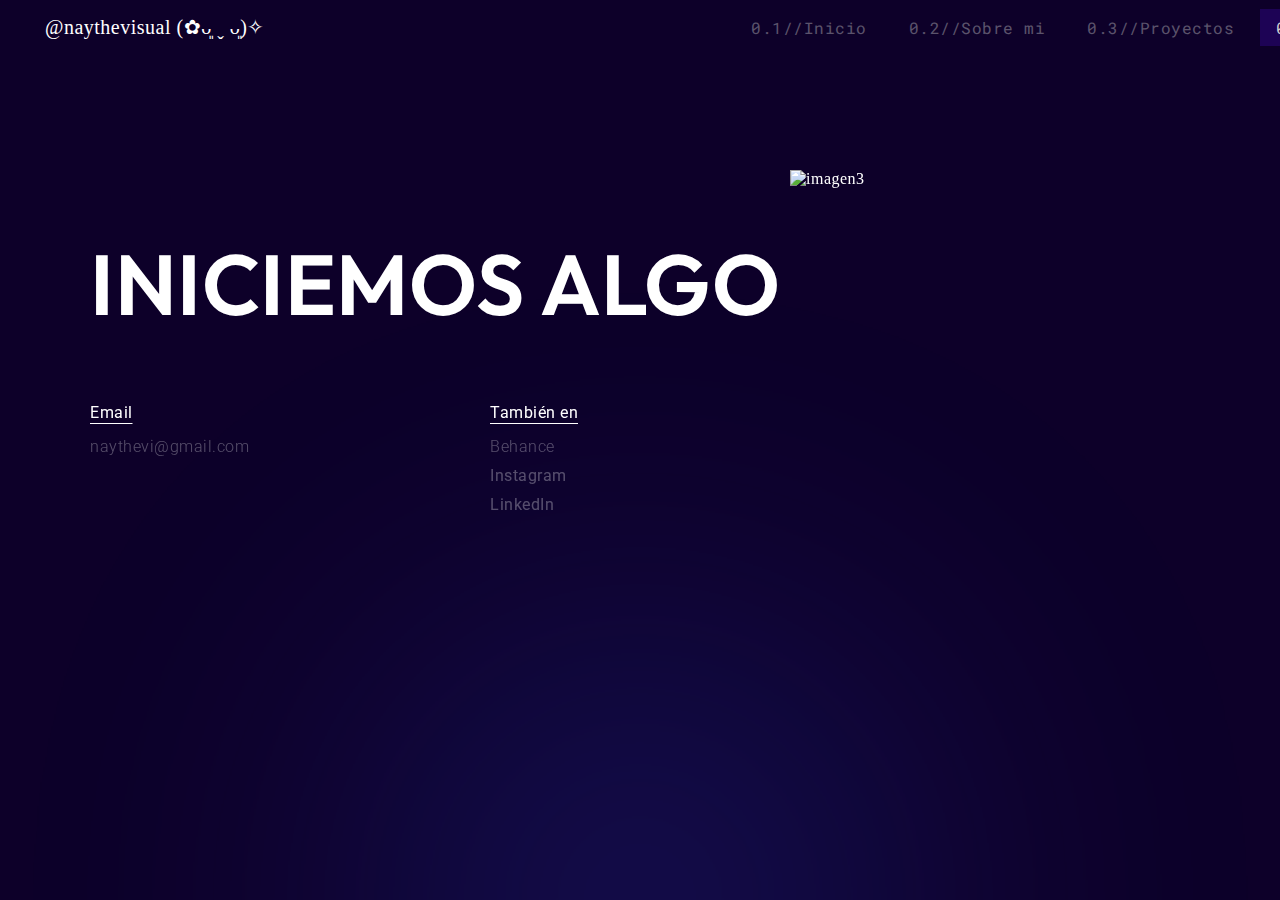
==== commit b875bdba: "texto de contacto" ====
--- a/Contacto.html
+++ b/Contacto.html
@@ -41,28 +41,61 @@
     <!-- Incluir el encabezado de la página -->
     <header></header>
         <div id="blob"></div>
+
         <div class="contenedor-contacto">
-            <div class="contenedor-texto-contacto">
-                <div class="titulo-contacto">
-                    INICIEMOS ALGO
+
+            <div class="contenedor-contacto-mini">
+
+                <div class="contenedor-titulo-contacto">
+                    <div class="titulo-contacto">
+                        INICIEMOS ALGO
+                    </div>
                 </div>
-                <div class="contenedor-links-contacto">
-                    <div class="email-contacto">
-                        Email
+    
+                <div class="contenedor-texto-contacto">
+    
+                    <div class="contenedor1-contacto">
+    
+                        <div class="contenedor-correo">
+                            <div class="email-contacto">
+                                Email
+                            </div>
+        
+                            <div class="correo-contacto">
+                                naythevi@gmail.com
+                            </div>
+                        </div>
+    
                     </div>
+                    
+                    <div class="contenedor-rss">
+                        <div class="Tambien-en">
+                            También en
+                        </div>
+    
+                        <div class="Behance">
+                            Behance
+                        </div>
+    
+                        <div class="Instagram">
+                            Instagram
+                        </div>
+    
+                        <div class="Linkedin">
+                            LinkedIn
+                        </div>
+                    </div>
+                    
+                </div>
 
-                    <div class="correo-contacto">
-                        naythevi@gmail.com
-                    </div>
 
-                </div>
-                
-    
             </div>
-
-            <img class="imagen3" src="Imagenes/Contacto.png" alt="imagen3">
+            
+            <img class="imagen3" src="Imagenes/contacto.png" alt="imagen3">
 
         </div>
+
+
         
     
         
--- a/styles.css
+++ b/styles.css
@@ -222,6 +222,8 @@
     font-size: 16px;
     margin-top: 10px;
     margin-bottom: 0px;
+    margin-top: 15px;
+
 }
 
 .correo {
@@ -592,30 +594,20 @@
 
 /*contacto*/
 
-.contenedor-texto-contacto {
-    width: 500px;
-    display: inline-block;
-    margin-left: 70px;
-    margin-top: 290px;
-    margin-left: 65px;
-    vertical-align: top;
-}
-
-.imagen3 {
-    display: inline-block;
-    margin-left: 40px;
-    margin-bottom: 0px;
-    width: 800px;
-    height: 716px;
-    margin-top: 100px;
-}
-
 .contenedor-contacto {
-
-}
-
-.contenedor-texto-contacto {
-
+    height: 700px;
+    height: 700px;
+    display: flex;
+}
+
+.contenedor-contacto-mini {
+    margin-left: 90px;
+    margin-top: 30px;
+
+}
+.contenedor-titulo-contacto {
+    margin-top: 200px;
+    display: inline-block;
 }
 
 .titulo-contacto {
@@ -623,8 +615,48 @@
     font-optical-sizing: auto;
     font-weight: 600;
     font-style: normal;
-    font-size: 80px;
+    font-size: 85px;
     width: 700px;
+    display: flex;
+}
+
+.contenedor-texto-contacto {
+    height: 200px;
+    display: inline-block;
+    margin-top: 0px;
+    vertical-align: top;
+    display: flex;
+    align-items: baseline;
+    width: 600px;
+    margin-top: 40px;
+}
+
+.contenedor1-contacto {
+    height: 200px;
+}
+
+.contenedor-correo {
+    width: 200px;
+}
+
+.contenedor-rss {
+    margin-top: 6px;
+    margin-bottom: 6px;
+    height: 100px;
+    padding-top: 0px;
+    width: 400px;
+    margin-left: 200px;
+}
+
+.imagen3 {
+    margin-left: 0px;
+    margin-bottom: 0px;
+    width: 600px;
+    height: 678px;
+    margin-top: 170px;
+    display: inline-block;
+
+
 }
 
 .email-contacto {
@@ -637,4 +669,61 @@
     text-underline-offset: 5px;
     margin-bottom: 0px;
     margin-top: 20px;
+}
+
+.correo-contacto {
+    font-family: "Roboto", sans-serif;
+    font-weight: 300;
+    font-style: normal;
+    font-size: 16px;
+    margin-top: 10px;
+    margin-bottom: 0px;
+    margin-top: 15px;
+    opacity: 30%;
+
+}
+
+.Tambien-en {
+    font-family: "Roboto", sans-serif;
+    font-weight: 400;
+    font-style: normal;
+    font-size: 16px;
+    display: block;
+    text-decoration-line: underline;
+    text-underline-offset: 5px;
+    margin-bottom: 0px;
+    margin-top: 20px;
+}
+
+.Behance {
+    font-family: "Roboto", sans-serif;
+    font-weight: 300;
+    font-style: normal;
+    font-size: 16px;
+    margin-top: 10px;
+    margin-bottom: 0px;
+    margin-top: 15px;
+    opacity: 30%;
+
+}
+
+.Instagram {
+    font-family: "Roboto", sans-serif;
+    font-weight: 400;
+    font-style: normal;
+    font-size: 16px;
+    display: block;  
+    margin-top: 10px;
+    opacity: 30%;
+
+}
+
+.Linkedin {
+    font-family: "Roboto", sans-serif;
+    font-weight: 400;
+    font-style: normal;
+    font-size: 16px;
+    display: block;  
+    margin-top: 10px;
+    opacity: 30%;
 }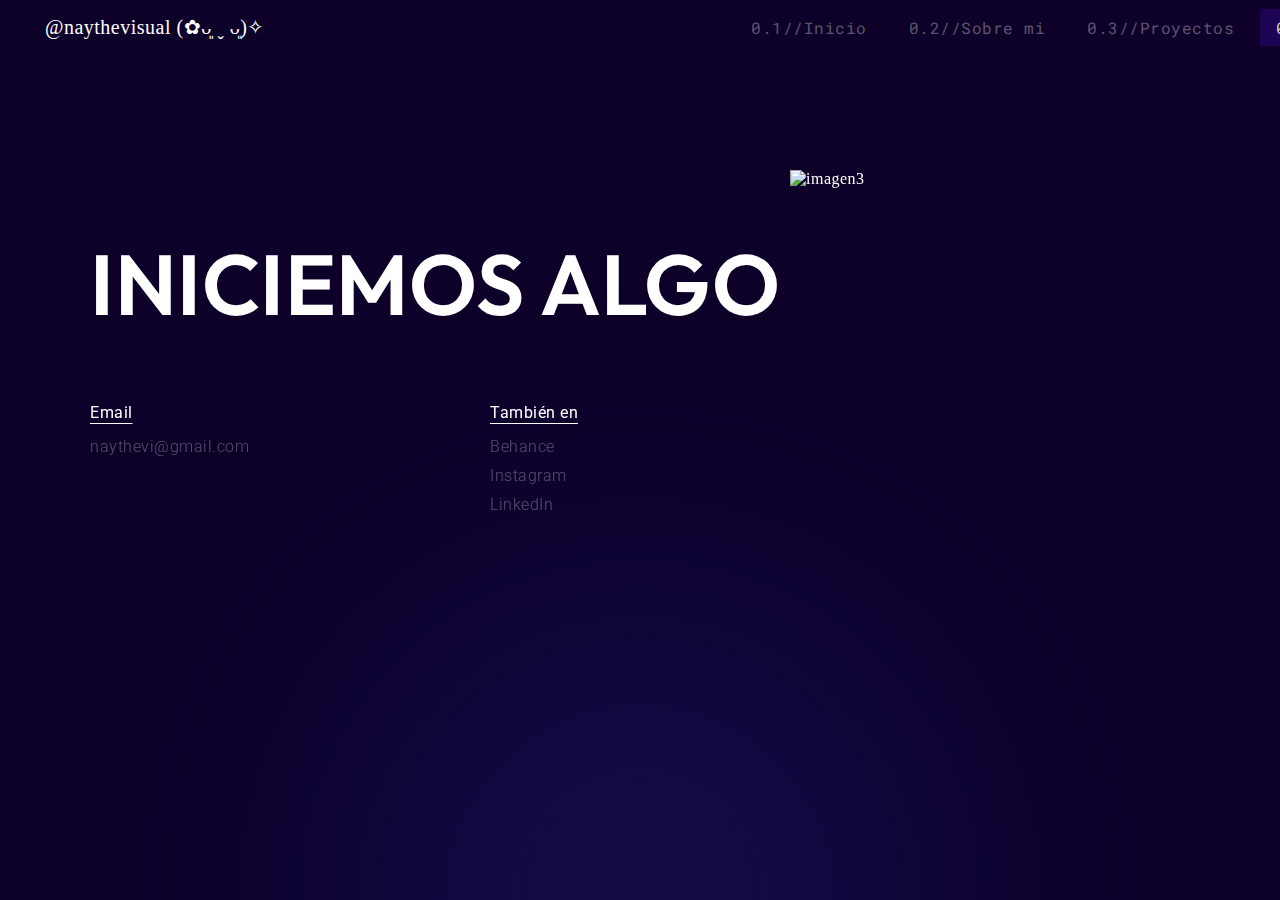
==== commit 3e94956b: "cambios Pequeños de tamaño fuente y texto" ====
--- a/Contacto.html
+++ b/Contacto.html
@@ -48,7 +48,7 @@
 
                 <div class="contenedor-titulo-contacto">
                     <div class="titulo-contacto">
-                        INICIEMOS ALGO
+                        INICIEMOS ALGO 
                     </div>
                 </div>
     
--- a/styles.css
+++ b/styles.css
@@ -567,6 +567,7 @@
     padding: 5px;
     padding-left: 15px;
     padding-right: 10px;
+    cursor: pointer;
 }
 
 .clicl-proyectos {
@@ -709,7 +710,7 @@
 
 .Instagram {
     font-family: "Roboto", sans-serif;
-    font-weight: 400;
+    font-weight: 300;
     font-style: normal;
     font-size: 16px;
     display: block;  
@@ -720,7 +721,7 @@
 
 .Linkedin {
     font-family: "Roboto", sans-serif;
-    font-weight: 400;
+    font-weight: 300;
     font-style: normal;
     font-size: 16px;
     display: block;  
